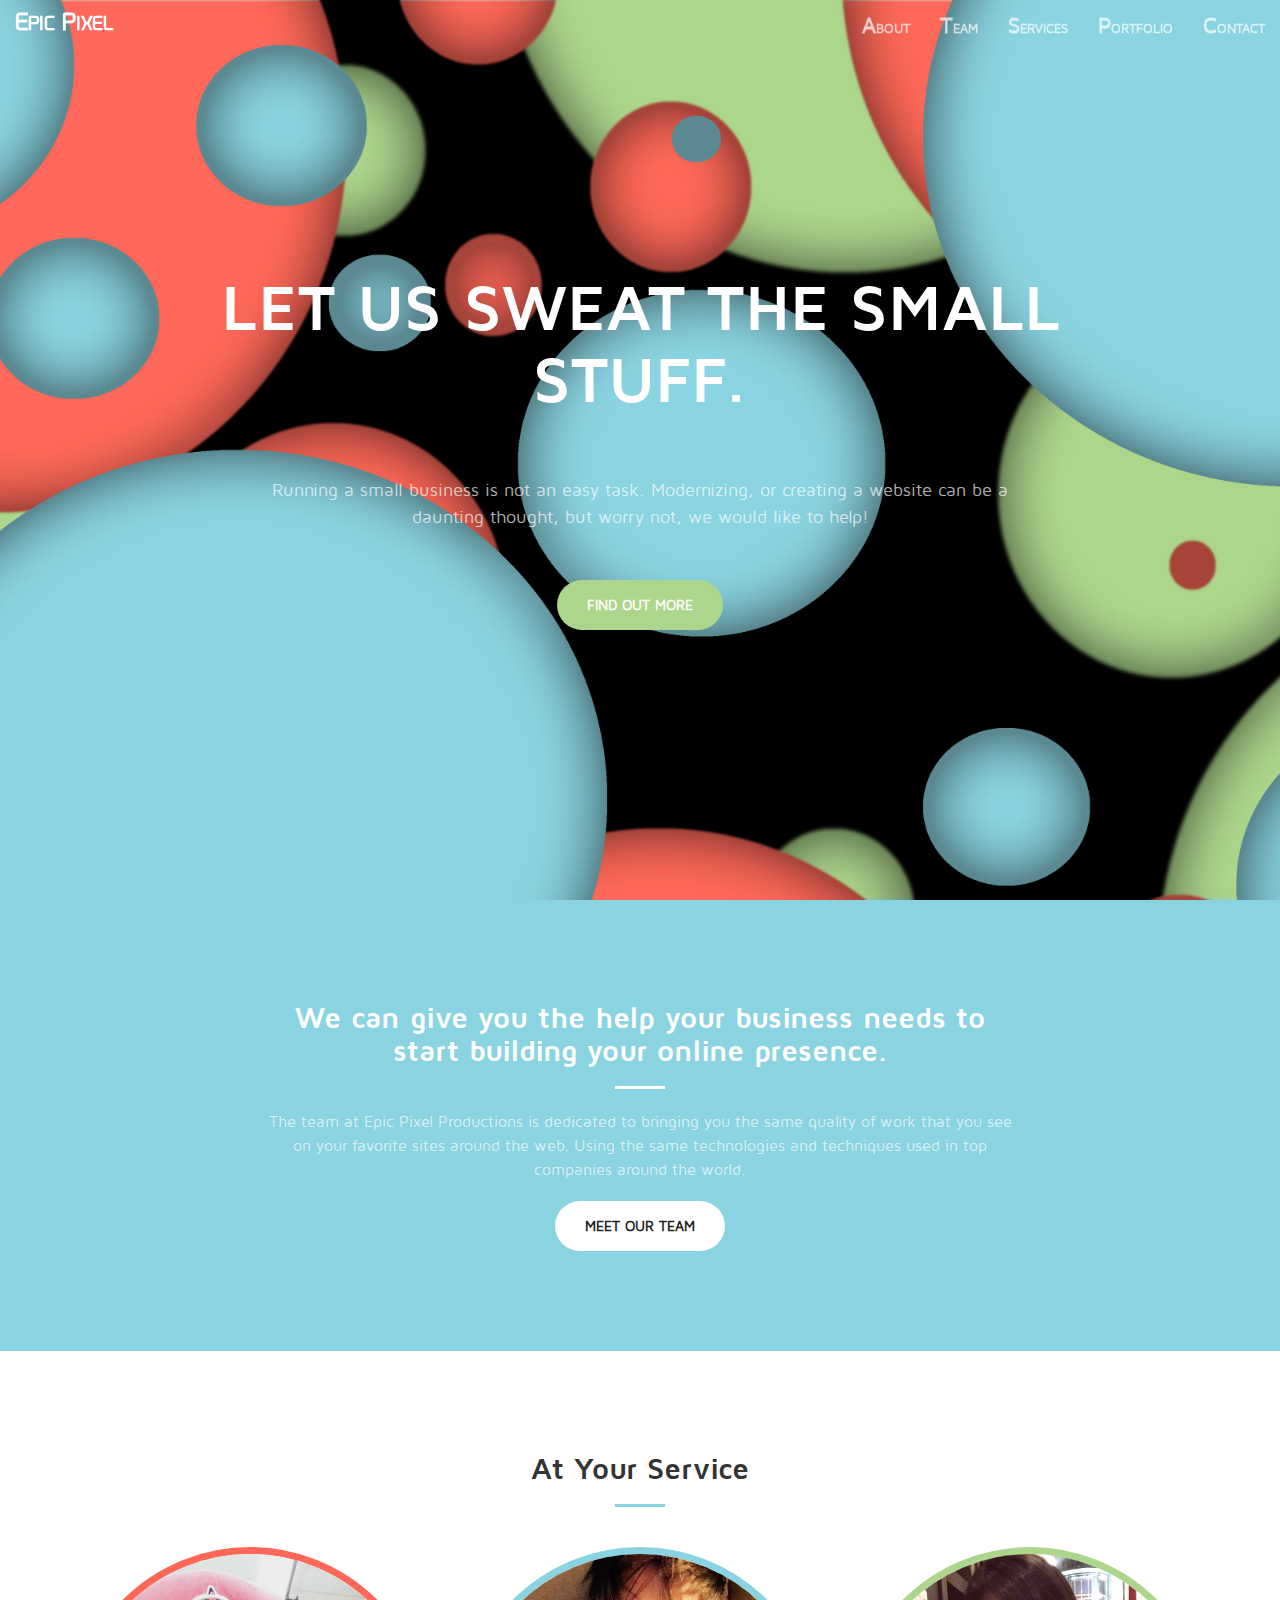
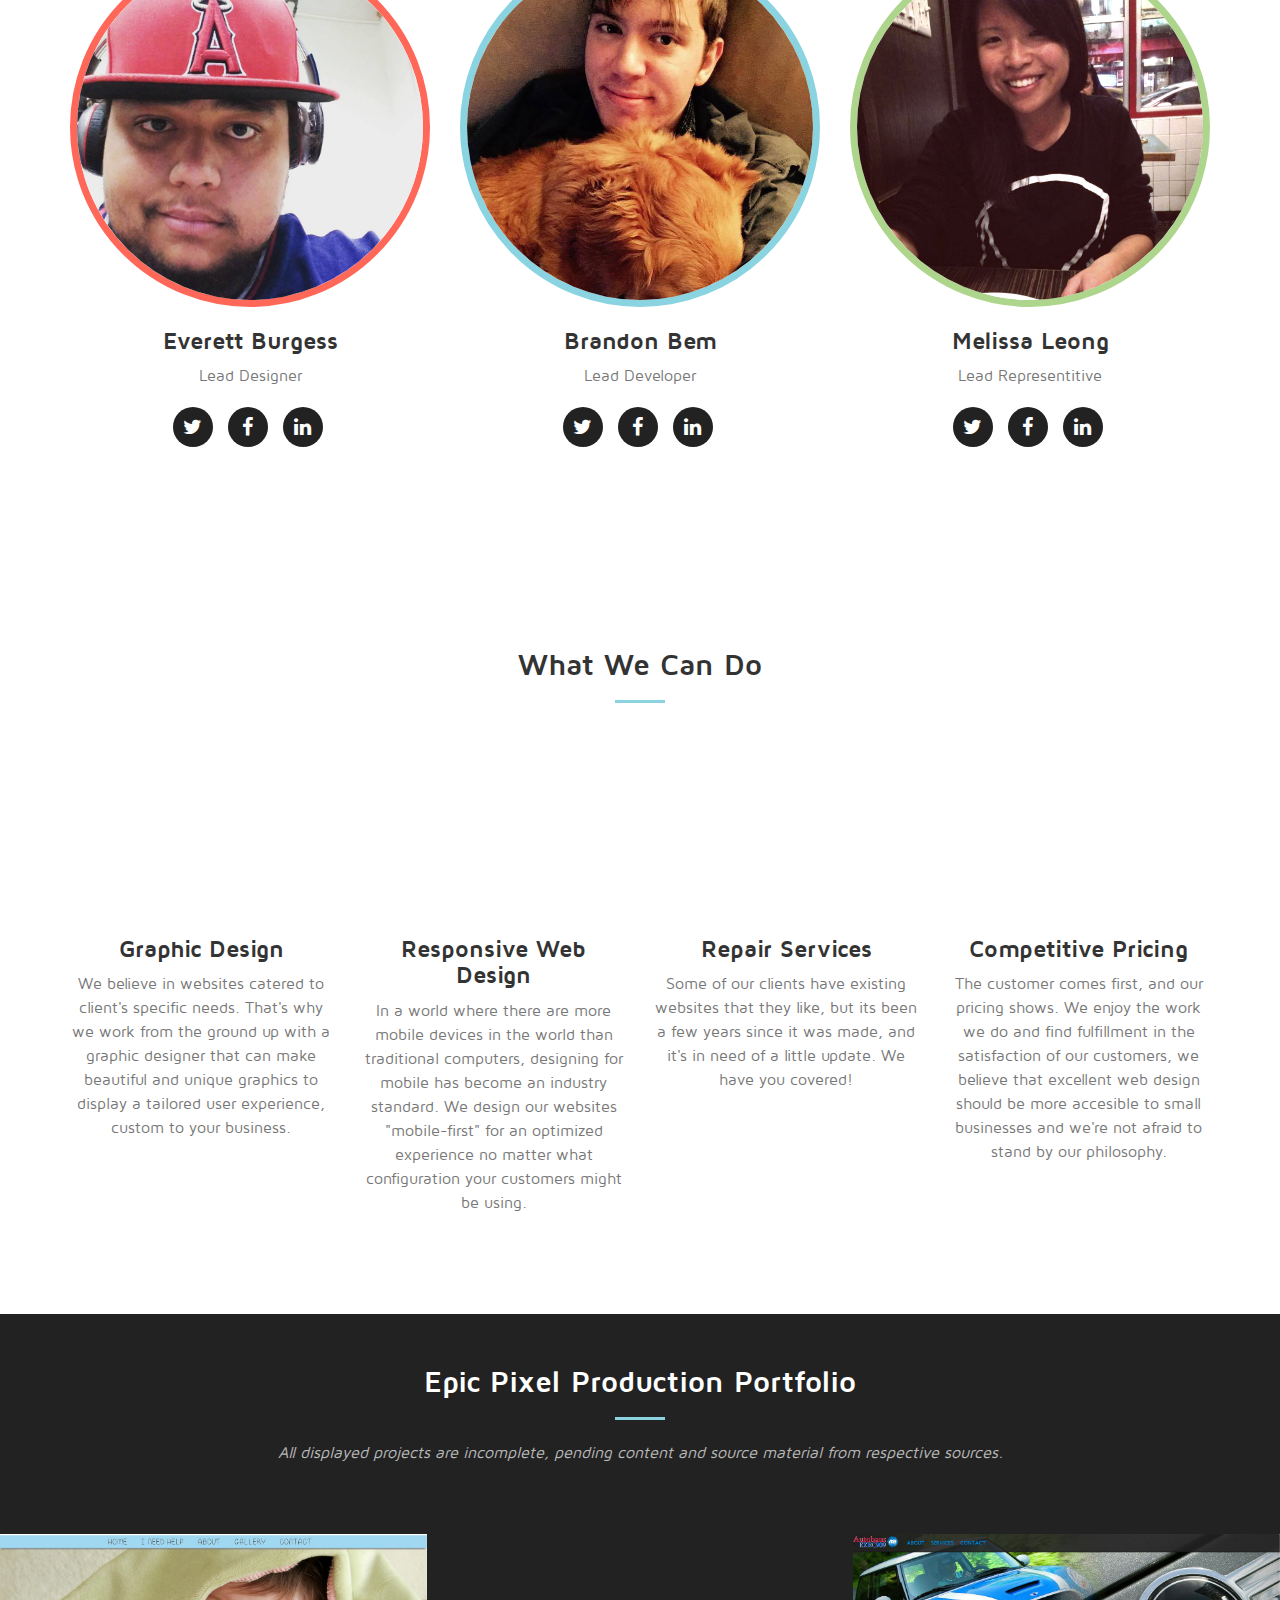
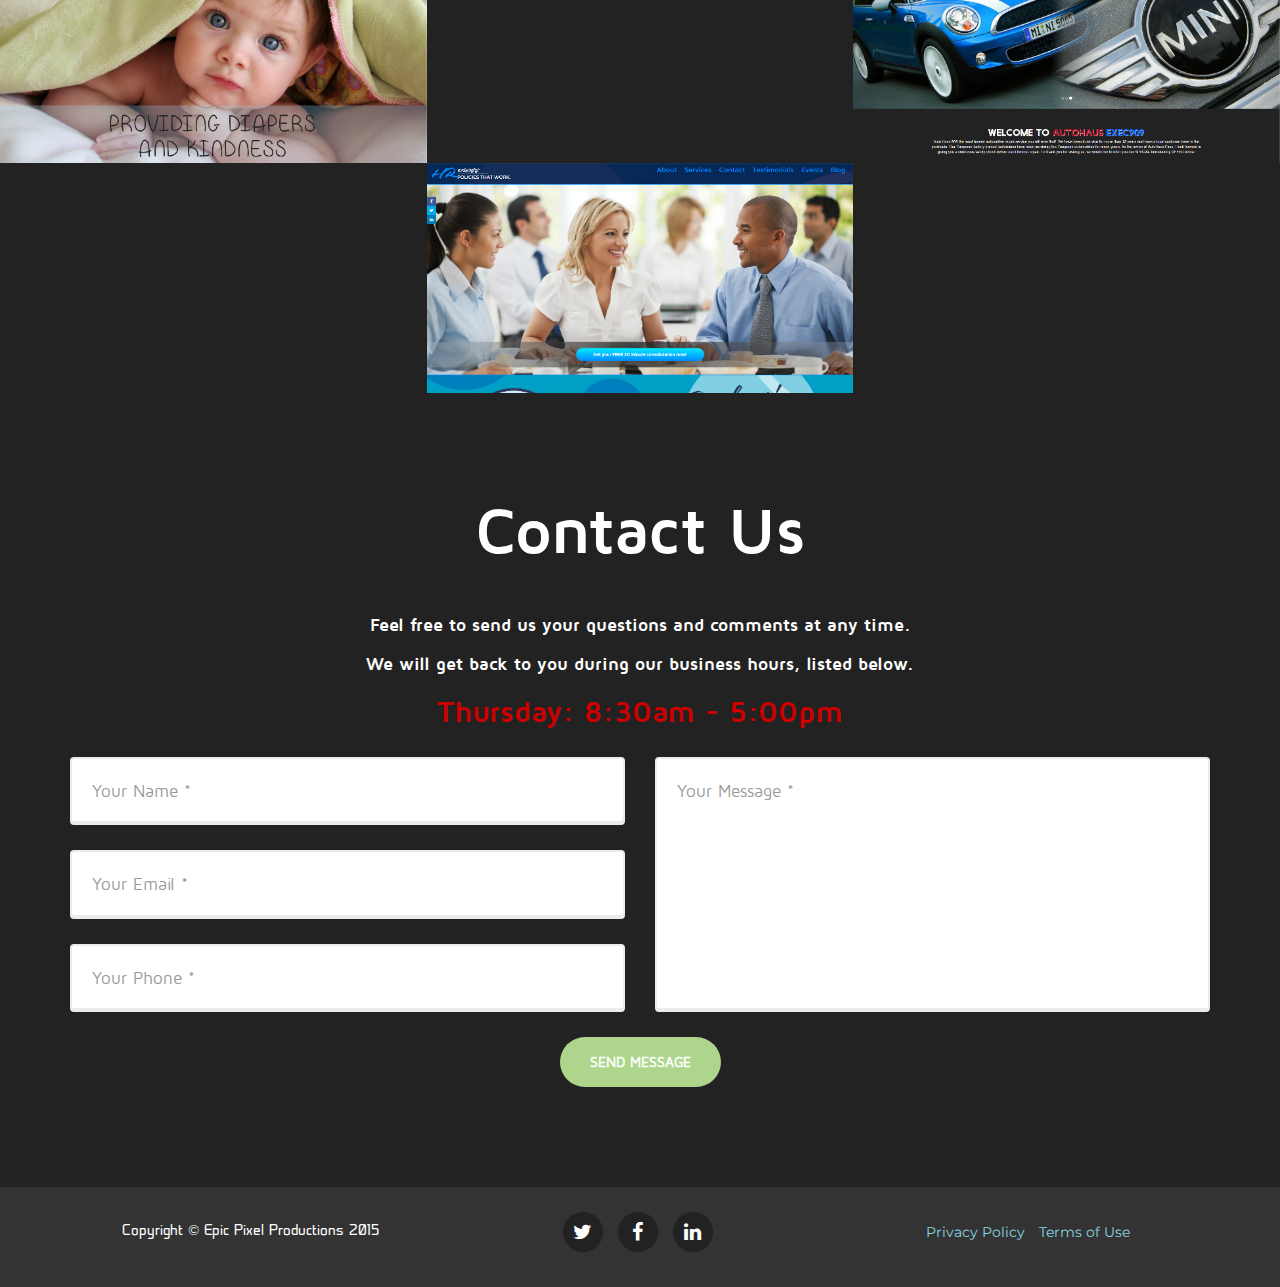
==== index.html @ f12c26b0 "initial commit" ====
<!DOCTYPE html>
<html lang="en">

<head>
    <meta charset="utf-8">
    <meta http-equiv="X-UA-Compatible" content="IE=edge">
    <meta name="viewport" content="width=device-width, initial-scale=1">
    <meta name="description" content="">
    <meta name="author" content="">

    <title>Epic Pixel Productions</title>

    <!-- Bootstrap Core CSS -->
    <link rel="stylesheet" href="css/bootstrap.min.css" type="text/css">

    <!-- Custom Fonts -->
    <link href='http://fonts.googleapis.com/css?family=Open+Sans:300italic,400italic,600italic,700italic,800italic,400,300,600,700,800' rel='stylesheet' type='text/css'>
    <link href="https://fonts.googleapis.com/css?family=Montserrat:400,700" rel="stylesheet" type="text/css" />
    <link href='http://fonts.googleapis.com/css?family=Merriweather:400,300,300italic,400italic,700,700italic,900,900italic' rel='stylesheet' type='text/css'>
    <link rel="stylesheet" href="font-awesome/css/font-awesome.min.css" type="text/css">

    <!-- Plugin CSS -->
    <link rel="stylesheet" href="css/animate.min.css" type="text/css">

    <!-- Custom CSS -->
    <link rel="stylesheet" href="css/epp.css" type="text/css">

    <!-- HTML5 Shim and Respond.js IE8 support of HTML5 elements and media queries -->
    <!-- WARNING: Respond.js doesn't work if you view the page via file:// -->
    <!--[if lt IE 9]>
        <script src="https://oss.maxcdn.com/libs/html5shiv/3.7.0/html5shiv.js"></script>
        <script src="https://oss.maxcdn.com/libs/respond.js/1.4.2/respond.min.js"></script>
    <![endif]-->

</head>

<body onload="shopOpenFunction()" id="page-top">

    <nav id="mainNav" class="navbar navbar-default navbar-fixed-top">
        <div class="container-fluid">
            <!-- Brand and toggle get grouped for better mobile display -->
            <div class="navbar-header">
                <button type="button" class="navbar-toggle collapsed" data-toggle="collapse" data-target="#bs-example-navbar-collapse-1">
                    <span class="sr-only">Toggle navigation</span>
                    <span class="icon-bar"></span>
                    <span class="icon-bar"></span>
                    <span class="icon-bar"></span>
                </button>
                <a class="navbar-brand page-scroll" href="#page-top"><span id="different">E</span>pic <span id="different">P</span>ixel</a>
            </div>

            <!-- Collect the nav links, forms, and other content for toggling -->
            <div class="collapse navbar-collapse" id="bs-example-navbar-collapse-1">
                <ul class="nav navbar-nav navbar-right">
                    <li>
                        <a class="page-scroll" href="#about"><span id="different">A</span>bout</a>
                    </li>
                    <li>
                        <a class="page-scroll" href="#team"><span id="different">T</span>eam</a>
                    </li>
                    <li>
                        <a class="page-scroll" href="#services"><span id="different">S</span>ervices</a>
                    </li>
                    <li>
                        <a class="page-scroll" href="#portfolio"><span id="different">P</span>ortfolio</a>
                    </li>
                    <li>
                        <a class="page-scroll" href="#contact"><span id="different">C</span>ontact</a>
                    </li>
                </ul>
            </div>
            <!-- /.navbar-collapse -->
        </div>
        <!-- /.container-fluid -->
    </nav>

    <header>
        <div class="header-content">
            <div class="header-content-inner">
                <h1>Let us sweat the small stuff.</h1>
                <hr>
                <p>Running a small business is not an easy task. Modernizing, or creating a website can be a daunting thought, but worry not, we would like to help!</p>
                <a href="#about" class="btn btn-primary btn-xl page-scroll">Find Out More</a>
            </div>
        </div>
    </header>

    <section class="bg-primary" id="about">
        <div class="container">
            <div class="row">
                <div class="col-lg-8 col-lg-offset-2 text-center">
                    <h2 class="section-heading">We can give you the help your business needs to start building your online presence.</h2>
                    <hr class="light">
                    <p class="text-faded">The team at Epic Pixel Productions is dedicated to bringing you the same quality of work that you see on your favorite sites around the web. Using the same technologies and techniques used in top companies around the world.</p>
                    <a href="#" class="btn btn-default btn-xl">Meet Our Team</a>
                </div>
            </div>
        </div>
    </section>

    <section id="team">
        <div class="container">
            <div class="row">
                <div class="col-lg-12 text-center">
                    <h2 class="section-heading">At Your Service</h2>
                    <hr class="primary">
                </div>
            </div>
        </div>
        <div class="container">
            <div class="row">
                <div class="col-lg-4 col-md-6 text-center">
                    <div class="service-box">
                        <img id="everett" class="img-circle img-responsive" src="img/team/1.jpg">
                        <h3>Everett Burgess</h3>
                        <p class="text-muted">Lead Designer</p>
                        <br>
                        <ul class="list-inline social-buttons">
                            <li><a id="redhover" href="https://twitter.com/everettb12"><i class="fa fa-twitter" target="_blank"></i></a>
                            </li>
                            <li><a id="redhover" href="https://www.facebook.com/everett.burgess.35?fref=ts" target="_blank"><i class="fa fa-facebook"></i></a>
                            </li>
                            <li><a id="redhover" href="https://www.linkedin.com/profile/view?id=AAkAABrIqSoB1hJnJ5G-Zk3a4AHD3hscn_K9YU8&authType=NAME_SEARCH&authToken=O6Fl&locale=en_US&trk=tyah&trkInfo=clickedVertical%3Amynetwork%2CclickedEntityId%3A449358122%2CauthType%3ANAME_SEARCH%2Cidx%3A1-1-1%2CtarId%3A1446047250086%2Ctas%3Aeverett"><i class="fa fa-linkedin" target="_blank"></i></a>
                            </li>
                        </ul>
                    </div>
                </div>
                <div class="col-lg-4 col-md-6 text-center">
                    <div class="service-box">
                        <img id="brandon" class="img-circle img-responsive" src="img/team/3.jpg">
                        <h3>Brandon Bem</h3>
                        <p class="text-muted">Lead Developer</p>
                        <br>
                        <ul class="list-inline social-buttons">
                            <li><a href="https://twitter.com/BrandonBem1" target="_blank"><i class="fa fa-twitter"></i></a>
                            </li>
                            <li><a href="https://www.facebook.com/brandon.bem" target="_blank"><i class="fa fa-facebook"></i></a>
                            </li>
                            <li><a href="https://www.linkedin.com/pub/brandon-bem/102/669/a78" target="_blank"><i class="fa fa-linkedin"></i></a>
                            </li>
                        </ul>
                    </div>
                </div>
                <div class="col-lg-4 col-md-6 text-center">
                    <div class="service-box">
                        <img id="melissa" class="img-circle img-responsive" src="img/team/2.jpg">
                        <h3>Melissa Leong</h3>
                        <p class="text-muted">Lead Representitive</p>
                        <br>
                        <ul class="list-inline social-buttons">
                            <li><a id="greenhover" href="#"><i class="fa fa-twitter"></i></a>
                            </li>
                            <li><a id="greenhover" href="#"><i class="fa fa-facebook"></i></a>
                            </li>
                            <li><a id="greenhover" href="#"><i class="fa fa-linkedin"></i></a>
                            </li>
                        </ul>
                    </div>
                </div>
                </div>
            </div>
        </div>
    </section>

    <section id="somethingelse">
        <div class="container">
            <div class="row">
                <div class="col-lg-12 text-center">
                    <h2 class="section-heading">What We Can Do</h2>
                    <hr class="primary">
                </div>
            </div>
        </div>
        <div class="container">
            <div class="row">
                <div class="col-lg-3 col-md-6 text-center">
                    <div class="service-box">
                        <i id="services" class="fa fa-paint-brush wow bounceIn text-primary"></i>
                        <h3>Graphic Design</h3>
                        <p class="text-muted">We believe in websites catered to client's specific needs. That's why we work from the ground up with a graphic designer that can make beautiful and unique graphics to display a tailored user experience, custom to your business.</p>
                    </div>
                </div>
                <div class="col-lg-3 col-md-6 text-center">
                    <div class="service-box">
                        <i id="services" class="fa fa-laptop wow bounceIn text-primary" data-wow-delay=".1s"></i>
                        <h3>Responsive Web Design</h3>
                        <p class="text-muted">In a world where there are more mobile devices in the world than traditional computers, designing for mobile has become an industry standard. We design our websites "mobile-first" for an optimized experience no matter what configuration your customers might be using.</p>
                    </div>
                </div>
                <div class="col-lg-3 col-md-6 text-center">
                    <div class="service-box">
                        <i id="services" class="fa fa-wrench wow bounceIn text-primary" data-wow-delay=".2s"></i>
                        <h3>Repair Services</h3>
                        <p class="text-muted">Some of our clients have existing websites that they like, but its been a few years since it was made, and it's in need of a little update. We have you covered!</p>
                    </div>
                </div>
                <div class="col-lg-3 col-md-6 text-center">
                    <div class="service-box">
                        <i id="services" class="fa fa-money wow bounceIn text-primary" data-wow-delay=".3s"></i>
                        <h3>Competitive Pricing</h3>
                        <p class="text-muted">The customer comes first, and our pricing shows. We enjoy the work we do and find fulfillment in the satisfaction of our customers, we believe that excellent web design should be more accesible to small businesses and we're not afraid to stand by our philosophy.</p>
                    </div>
                </div>
            </div>
        </div>
    </section>

    <aside class="bg-dark">
        <div class="container text-center">
           <h2 class="section-heading">Epic Pixel Production Portfolio</h2>
           <hr class="primary">
           <p class="text-faded"><i>All displayed projects are incomplete, pending content and source material from respective sources.</i></p>
        </div>
    </aside>

    <section class="no-padding" id="portfolio">
        <div class="container-fluid bg-dark">
            <div class="row no-gutter">
                <div class="col-lg-4 col-sm-6">
                    <a href="BabyBasics/index.html" target="_blank" class="portfolio-box">
                        <img src="img/portfolio/1.jpg" class="img-responsive" alt="">
                        <div class="portfolio-box-caption">
                            <div class="portfolio-box-caption-content">
                                <div class="project-category text-faded">
                                    Website
                                </div>
                                <div class="project-name">
                                    Baby Basics
                                </div>
                            </div>
                        </div>
                    </a>
                </div>
                <div class="col-lg-4 col-sm-6">
                    <a style="display: none" href="#" class="portfolio-box">
                        <img src="img/portfolio/2.jpg" class="img-responsive" alt="">
                        <div class="portfolio-box-caption">
                            <div class="portfolio-box-caption-content">
                                <div class="project-category text-faded">
                                    Category
                                </div>
                                <div class="project-name">
                                    Project Name
                                </div>
                            </div>
                        </div>
                    </a>
                </div>
                <div class="col-lg-4 col-sm-6">
                    <a href="AutoHaus/index.html" target="_blank" class="portfolio-box">
                        <img src="img/portfolio/3.jpg" class="img-responsive" alt="">
                        <div class="portfolio-box-caption">
                            <div class="portfolio-box-caption-content">
                                <div class="project-category text-faded">
                                    Website
                                </div>
                                <div class="project-name">
                                    AutoHaus Exec909
                                </div>
                            </div>
                        </div>
                    </a>
                </div>
                <div class="col-lg-4 col-sm-6">
                    <a style="display: none" href="#" class="portfolio-box">
                        <img src="img/portfolio/4.jpg" class="img-responsive" alt="">
                        <div class="portfolio-box-caption">
                            <div class="portfolio-box-caption-content">
                                <div class="project-category text-faded">
                                    Category
                                </div>
                                <div class="project-name">
                                    Project Name
                                </div>
                            </div>
                        </div>
                    </a>
                </div>
                <div class="col-lg-4 col-sm-6">
                    <a href="HRProse/index.html" target="_blank" class="portfolio-box">
                        <img src="img/portfolio/5.jpg" class="img-responsive" alt="">
                        <div class="portfolio-box-caption">
                            <div class="portfolio-box-caption-content">
                                <div class="project-category text-faded">
                                    Website
                                </div>
                                <div class="project-name">
                                    HRProse
                                </div>
                            </div>
                        </div>
                    </a>
                </div>
                <div class="col-lg-4 col-sm-6">
                    <a style="display: none" href="#" class="portfolio-box">
                        <img src="img/portfolio/6.jpg" class="img-responsive" alt="">
                        <div class="portfolio-box-caption">
                            <div class="portfolio-box-caption-content">
                                <div class="project-category text-faded">
                                    Category
                                </div>
                                <div class="project-name">
                                    Project Name
                                </div>
                            </div>
                        </div>
                    </a>
                </div>
            </div>
        </div>
    </section>

<!-- Contact Section -->

<section id="contact">
<div class="container">
<div class="row">
<div class="col-lg-12 text-center">
<h1 class="section-heading">Contact Us</h1><br><br>
<h4 style="color: white; margin: 0" class="section-subheading text-muted">Feel free to send us your questions and comments at any time.<br><br> We will get back to you during our business hours, listed below.</h4>
<h2 class="section-subheading" id="hours"></h2><br>

</div>
</div>

<div class="row">
<div class="col-lg-12">
<form action="/webformmailer.php" id="contactForm" method="post" name="sentMessage" novalidate="">
<div class="row">
<div class="col-md-6">
<div class="form-group"><input class="form-control" data-validation-required-message="Please enter your name." id="name" placeholder="Your Name *" required="" type="text" />
<p class="help-block text-danger"></p>
</div>

<div class="form-group"><input class="form-control" data-validation-required-message="Please enter your email address." id="email" placeholder="Your Email *" required="" type="email" />
<p class="help-block text-danger"></p>
</div>

<div class="form-group"><input class="form-control" data-validation-required-message="Please enter your phone number." id="phone" placeholder="Your Phone *" required="" type="tel" />
<p class="help-block text-danger"></p>
</div>
</div>

<div class="col-md-6">
<div class="form-group"><textarea class="form-control" data-validation-required-message="Please enter a message." id="message" placeholder="Your Message *" required=""></textarea>

<p class="help-block text-danger"></p>
</div>
</div>

<div class="clearfix"></div>

<div class="col-lg-12 text-center">
<div id="success"></div>
<button class="btn btn-primary btn-xl" type="submit">Send Message</button></div>
</div>
</form>
</div>
</div>
</div>
</section>

<footer>
<div class="container">
<div class="row">
<div class="col-md-4"><span class="copyright">Copyright &copy; Epic Pixel Productions 2015</span></div>

<div class="col-md-4">
<ul class="list-inline social-buttons">
    <li><a href="https://twitter.com/EpicPixelPro" target="_blank"><i class="fa fa-twitter"></i></a>
    </li>
    <li><a href="https://www.facebook.com/epicpixelproductions" target="_blank"><i class="fa fa-facebook"></i></a>
    </li>
    <li><a href="https://www.linkedin.com/grps/Epic-Pixel-Productions-7014688/about?" target="_blank"><i class="fa fa-linkedin"></i></a>
    </li>
</ul>
</div>

<div class="col-md-4">
<ul class="list-inline quicklinks">
    <li><a href="legal/privacypolicy.html">Privacy Policy</a></li>
    <li><a href="legal/ToS.html">Terms of Use</a></li>
</ul>
</div>
</div>
</div>
</footer>
    <!-- Hours -->
    <script src="js/seasons.js"></script>

    <!-- jQuery -->
    <script src="js/jquery.js"></script>
    
    <!-- Contact Form JavaScript -->
    <script src="js/jqBootstrapValidation.js"></script>
    <script src="js/contact_me.js"></script>

    <!-- Bootstrap Core JavaScript -->
    <script src="js/bootstrap.min.js"></script>

    <!-- Plugin JavaScript -->
    <script src="js/jquery.easing.min.js"></script>
    <script src="js/jquery.fittext.js"></script>
    <script src="js/wow.min.js"></script>

    <!-- Custom Theme JavaScript -->
    <script src="js/creative.js"></script>

</body>

</html>
---- css/epp.css ----
/*!
 * Start Bootstrap - Creative Bootstrap Theme (http://startbootstrap.com)
 * Code licensed under the Apache License v2.0.
 * For details, see http://www.apache.org/licenses/LICENSE-2.0.
 */

@font-face {
    font-family: 'Prime';
    src: url('../fonts/Prime Regular.otf');
}

@font-face {
    font-family: 'MavenProBlack';
    src: url('../fonts/MavenPro-Black.ttf');
}

@font-face {
    font-family: 'MavenProBold';
    src: url('../fonts/MavenPro-Bold.ttf');
}

@font-face {
    font-family: 'MavenProRegular';
    src: url('../fonts/MavenPro-Regular.ttf');
}

@font-face {
    font-family: 'MavenProMedium';
    src: url('../fonts/MavenPro-Medium.ttf');
}

html,
body {
    width: 100%;
    height: 100%;
}

*:focus {
    outline: none;
}

#different {
    color: #ADD68C;
    font-size: 22px;
}

#everett {
    border: 7px solid #FF6858;
}

#redhover:hover {
    background-color: #FF6858;
}

#brandon {
    border: 7px solid #8AD3E0;
}

#melissa {
    border: 7px solid #ADD68C;
}

#greenhover:hover {
    background-color: #ADD68C;
}

body {
    font-family: 'MavenProRegular','Helvetica Neue',Arial,sans-serif;
}

hr {
    max-width: 50px;
    border-color: #8ad3e0;
    border-width: 3px;
}

hr.light {
    border-color: #fff;
}

a {
    color: #8ad3e0;
    -webkit-transition: all .35s;
    -moz-transition: all .35s;
    transition: all .35s;
}

a:hover,
a:focus {
    color: #ADD68C;
    text-decoration: none;
}

h1,
h2,
h3,
h4,
h5,
h6 {
    font-family: 'MavenProBold','Helvetica Neue',Arial,sans-serif;
}

p {
    margin-bottom: 20px;
    font-size: 16px;
    line-height: 1.5;
}

#somethingelse {
    font-size: 120px;
}

.bg-primary {
    background-color: #8ad3e0;
}

.bg-dark {
    color: #fff;
    background-color: #222;
}

.text-faded {
    color: rgba(255,255,255,.7);
}

section {
    padding: 100px 0;
}

section#contact {
    background-color: #222;
}

section#contact .section-heading {
    color: #fff;
}

section#contact .form-group {
    margin-bottom: 25px;
    transition: .5s;
}

section#contact .form-group input,section#contact .form-group textarea {
    padding: 20px;
}

section#contact .form-group input.form-control {
    height: auto;
}

section#contact .form-group textarea.form-control {
    height: 255px;
    resize: none;
}

section#contact .form-control {
    padding: 0 15px 2px;
    font-size: 17px;
    background: #fff;
    border: 2px solid #ebebeb;
    border-radius: 4px;
    -webkit-box-shadow: inset 0 -2px #ebebeb;
    box-shadow: inset 0 -2px #ebebeb;
    transition: .5s;
}

section#contact .form-control:focus {
    border-color: #8AD3E0;
    outline: none;
    -webkit-box-shadow: inset 0 -2px #62c2e4;
    box-shadow: inset 0 -2px #62c2e4;
}

section#contact::-webkit-input-placeholder {
    text-transform: uppercase;
    font-family: Montserrat,"Helvetica Neue",Helvetica,Arial,sans-serif;
    font-weight: 700;
    color: #bbb;
}

section#contact:-moz-placeholder {
    text-transform: uppercase;
    font-family: Montserrat,"Helvetica Neue",Helvetica,Arial,sans-serif;
    font-weight: 700;
    color: #bbb;
}

section#contact::-moz-placeholder {
    text-transform: uppercase;
    font-family: Montserrat,"Helvetica Neue",Helvetica,Arial,sans-serif;
    font-weight: 700;
    color: #bbb;
}

section#contact:-ms-input-placeholder {
    text-transform: uppercase;
    font-family: Montserrat,"Helvetica Neue",Helvetica,Arial,sans-serif;
    font-weight: 700;
    color: #bbb;
}

section#contact .text-danger {
    color: #e74c3c;
}

footer {
    padding: 25px 0;
    text-align: center;
    background-color: #333;
    height: 100px;
}

footer span.copyright {
    text-transform: uppercase;
    text-transform: none;
    font-family: 'Prime',Montserrat,"Helvetica Neue",Helvetica,Arial,sans-serif;
    color: #fff;
    line-height: 40px;
}

footer ul.quicklinks {
    margin-bottom: 0;
    text-transform: uppercase;
    text-transform: none;
    font-family: Montserrat,"Helvetica Neue",Helvetica,Arial,sans-serif;
    line-height: 40px;
    text-decoration: none;
}

ul.social-buttons {
    margin-bottom: 0;
}

ul.social-buttons li a {
    display: block;
    width: 40px;
    height: 40px;
    border-radius: 100%;
    font-size: 20px;
    line-height: 40px;
    outline: 0;
    color: #fff;
    background-color: #222;
    -webkit-transition: all .3s;
    -moz-transition: all .3s;
    transition: all .3s;
}

ul.social-buttons li a:hover {
    background-color: #8AD3E0;
}

aside {
    padding: 50px 0;
}

.no-padding {
    padding: 0;
}

.navbar-default {
    border-color: rgba(34,34,34,.05);
    font-family: 'MavenProRegular','Helvetica Neue',Arial,sans-serif;
    background-color: #222;
    -webkit-transition: all .35s;
    -moz-transition: all .35s;
    transition: all .35s;
}

.navbar-default .navbar-toggle {
    border: none;
}

.navbar-default .navbar-toggle:hover,
.navbar-default .navbar-toggle:focus,
.navbar-default .navbar-toggle:active {
    background-color: #222;
}

.navbar-default .navbar-header .navbar-brand {
    text-transform: uppercase;
    font-family: 'Prime','Helvetica Neue',Arial,sans-serif;
    font-weight: 700;
    color: #8ad3e0;
}

.navbar-default .navbar-header .navbar-brand:hover {
    color: #00007D;
}

.navbar-default .nav > li>a,
.navbar-default .nav>li>a:focus {
    text-transform: uppercase;
    font-size: 13px;
    font-weight: 700;
    color: #8AD3E0;
}

.navbar-default .nav > li>a:hover,
.navbar-default .nav>li>a:focus:hover {
    color: #8ad3e0;
}

.navbar-default .nav > li.active>a,
.navbar-default .nav>li.active>a:focus {
    color: #ADD68C!important;
    background-color: transparent;
}

.navbar-default .nav > li.active>a:hover,
.navbar-default .nav>li.active>a:focus:hover {
    background-color: transparent;
}

@media(min-width:768px) {
    .navbar-default {
        border-color: rgba(255,255,255,.3);
        background-color: transparent;
    }

    .navbar-default .navbar-header .navbar-brand {
        color: rgba(255,255,255,.7);
    }

    .affix-top #different {
        color: rgba(255,255,255,.7);
        transition: 0.35s;
    }

    .affix-top.navbar-default .nav > li>a:hover > #different {
        color: #fff;
    }

    .affix-top .navbar-brand:hover #different {
        color: #fff;
    }

    .navbar-default .navbar-header .navbar-brand:hover {
        color: #fff;
    }

    .navbar-default .nav > li>a,
    .navbar-default .nav>li>a:focus {
        color: rgba(255,255,255,.7);
    }

    .navbar-default .nav > li>a:hover,
    .navbar-default .nav>li>a:focus:hover {
        color: #fff;
    }

    .navbar-default.affix {
        border-color: rgba(34,34,34,.05);
        background-color: #222;
    }

    .navbar-default.affix .navbar-header .navbar-brand {
        font-size: 18px;
        color: #8AD3E0;
    }

    .navbar {
        border: 0;
    }

    hr.star-light,
    hr.star-primary {
        margin: 25px auto 30px;
        padding: 0;
        max-width: 250px;
        border: 0;
        border-top: solid 5px;
        text-align: center;
    }

    hr.star-light:after,
    hr.star-primary:after {
        content: "\f1d0";
        display: inline-block;
        position: relative;
        top: -.8em;
        padding: 0 .25em;
        font-family: FontAwesome;
        font-size: 2em;
    }

    hr.star-light {
        border-color: #fff;
    }

    hr.star-light:after {
        color: #fff;
        background-color: #18bc9c;
    }

    hr.star-primary {
        border-color: #8AD3E0;
    }

    hr.star-primary:after {
        color: #8AD3E0;
        background-color: #fff;
    }

    .navbar-default.affix .navbar-header .navbar-brand:hover {
        color: #ADD68C;
    }

    .navbar-default.affix .nav > li>a,
    .navbar-default.affix .nav>li>a:focus {
        color: #8AD3E0;
    }

    .navbar-default.affix .nav > li>a:hover,
    .navbar-default.affix .nav>li>a:focus:hover {
        color: #ADD68C;
    }
}

header {
    position: relative;
    width: 100%;
    min-height: auto;
    text-align: center;
    color: #fff;
    background-image: url(../img/head.jpg);
    background-position: center;
    -webkit-background-size: cover;
    -moz-background-size: cover;
    background-size: cover;
    -o-background-size: cover;
}

header .header-content {
    position: relative;
    width: 100%;
    padding: 100px 15px;
    text-align: center;
}

header .header-content .header-content-inner h1 {
    margin-top: 0;
    margin-bottom: 0;
    text-transform: uppercase;
    font-weight: 700;
}

header .header-content .header-content-inner hr {
    margin: 30px auto;
}

header .header-content .header-content-inner p {
    margin-bottom: 50px;
    font-size: 16px;
    font-weight: 300;
    color: rgba(255,255,255,.7);
}

@media(min-width:768px) {
    header {
        min-height: 100%;
    }

    header .header-content {
        position: absolute;
        top: 50%;
        padding: 0 50px;
        -webkit-transform: translateY(-50%);
        -ms-transform: translateY(-50%);
        transform: translateY(-50%);
    }

    header .header-content .header-content-inner {
        margin-right: auto;
        margin-left: auto;
        max-width: 1000px;
    }

    header .header-content .header-content-inner p {
        margin-right: auto;
        margin-left: auto;
        max-width: 80%;
        font-size: 18px;
    }
}

.section-heading {
    margin-top: 0;
}

.service-box {
    margin: 50px auto 0;
    max-width: 400px;
}

@media(min-width:992px) {
    .service-box {
        margin: 20px auto 0;
    }
}

.service-box p {
    margin-bottom: 0;
}

.portfolio-box {
    background: #222;
    display: block;
    position: relative;
    margin: 0 auto;
    max-width: 650px;
}

.portfolio-box .portfolio-box-caption {
    display: block;
    position: absolute;
    bottom: 0;
    width: 100%;
    height: 100%;
    text-align: center;
    color: #fff;
    opacity: 0;
    background: rgba(138,211,236,0.9);
    -webkit-transition: all .35s;
    -moz-transition: all .35s;
    transition: all .35s;
}

.portfolio-box .portfolio-box-caption .portfolio-box-caption-content {
    position: absolute;
    top: 50%;
    width: 100%;
    text-align: center;
    transform: translateY(-50%);
}

.portfolio-box .portfolio-box-caption .portfolio-box-caption-content .project-category,
.portfolio-box .portfolio-box-caption .portfolio-box-caption-content .project-name {
    padding: 0 15px;
    font-family: 'MavenProRegular','Helvetica Neue',Arial,sans-serif;
}

.portfolio-box .portfolio-box-caption .portfolio-box-caption-content .project-category {
    text-transform: uppercase;
    font-size: 14px;
    font-weight: 600;
}

.portfolio-box .portfolio-box-caption .portfolio-box-caption-content .project-name {
    font-size: 18px;
}

.portfolio-box:hover .portfolio-box-caption {
    opacity: 1;
}

@media(min-width:768px) {
    .portfolio-box .portfolio-box-caption .portfolio-box-caption-content .project-category {
        font-size: 16px;
    }

    .portfolio-box .portfolio-box-caption .portfolio-box-caption-content .project-name {
        font-size: 22px;
    }
}

.call-to-action h2 {
    margin: 0 auto 20px;
}

.text-primary {
    color: #8ad3e0;
}

.no-gutter > [class*=col-] {
    padding-right: 0;
    padding-left: 0;
}

.btn:focus {
    background-color: #ADD68C;
    border-color: #ADD68C;
}

.btn-default {
    border-color: #fff;
    color: #222;
    background-color: #fff;
    -webkit-transition: all .35s;
    -moz-transition: all .35s;
    transition: all .35s;
    outline: none;
}

.btn-default:hover,
.btn-default:focus,
.btn-default.focus,
.btn-default:active,
.btn-default.active,
.open > .dropdown-toggle.btn-default {
    border-color: #ededed;
    color: #222;
    background-color: #f2f2f2;
    outline: none;
}

.btn-default:active,
.btn-default.active,
.open > .dropdown-toggle.btn-default {
    background-image: none;
    outline: none;
}

.btn-default.disabled,
.btn-default[disabled],
fieldset[disabled] .btn-default,
.btn-default.disabled:hover,
.btn-default[disabled]:hover,
fieldset[disabled] .btn-default:hover,
.btn-default.disabled:focus,
.btn-default[disabled]:focus,
fieldset[disabled] .btn-default:focus,
.btn-default.disabled.focus,
.btn-default[disabled].focus,
fieldset[disabled] .btn-default.focus,
.btn-default.disabled:active,
.btn-default[disabled]:active,
fieldset[disabled] .btn-default:active,
.btn-default.disabled.active,
.btn-default[disabled].active,
fieldset[disabled] .btn-default.active {
    border-color: #fff;
    background-color: #fff;
}

.btn-default .badge {
    color: #fff;
    background-color: #222;
}

.btn-primary {
    border-color: #ADD68C;
    color: #fff;
    background-color: #ADD68C;
    -webkit-transition: all .35s;
    -moz-transition: all .35s;
    transition: all .35s;
}

.btn-primary:hover,
.open > .dropdown-toggle.btn-primary {
    border-color: #8AD3E0;
    color: #fff;
    background-color: #8AD3E0;
}

.btn-primary:active,
.btn-primary.active,
.open > .dropdown-toggle.btn-primary {
    background-image: none;
}

.btn-primary.disabled,
.btn-primary[disabled],
fieldset[disabled] .btn-primary,
.btn-primary.disabled:hover,
.btn-primary[disabled]:hover,
fieldset[disabled] .btn-primary:hover,
.btn-primary.disabled:focus,
.btn-primary[disabled]:focus,
fieldset[disabled] .btn-primary:focus,
.btn-primary.disabled.focus,
.btn-primary[disabled].focus,
fieldset[disabled] .btn-primary.focus,
.btn-primary.disabled:active,
.btn-primary[disabled]:active,
fieldset[disabled] .btn-primary:active,
.btn-primary.disabled.active,
.btn-primary[disabled].active,
fieldset[disabled] .btn-primary.active {
    border-color: #8ad3e0;
    background-color: #8ad3e0;
}

.btn-primary .badge {
    color: #8ad3e0;
    background-color: #fff;
}

.btn {
    border: 0;
    border-radius: 300px;
    text-transform: uppercase;
    font-family: 'MavenProRegular','Helvetica Neue',Arial,sans-serif;
    font-weight: 700;
    outline: none;
}

.btn:focus, .btn:active, .btn:focus, .btn:before, .btn:after {
  outline: none;
}

.btn-xl {
    padding: 15px 30px;
    outline: none;
}

::-moz-selection {
    text-shadow: none;
    color: #fff;
    background: #222;
}

::selection {
    text-shadow: none;
    color: #fff;
    background: #222;
}

img::selection {
    color: #fff;
    background: 0 0;
}

img::-moz-selection {
    color: #fff;
    background: 0 0;
}

body {
    webkit-tap-highlight-color: #222;
}
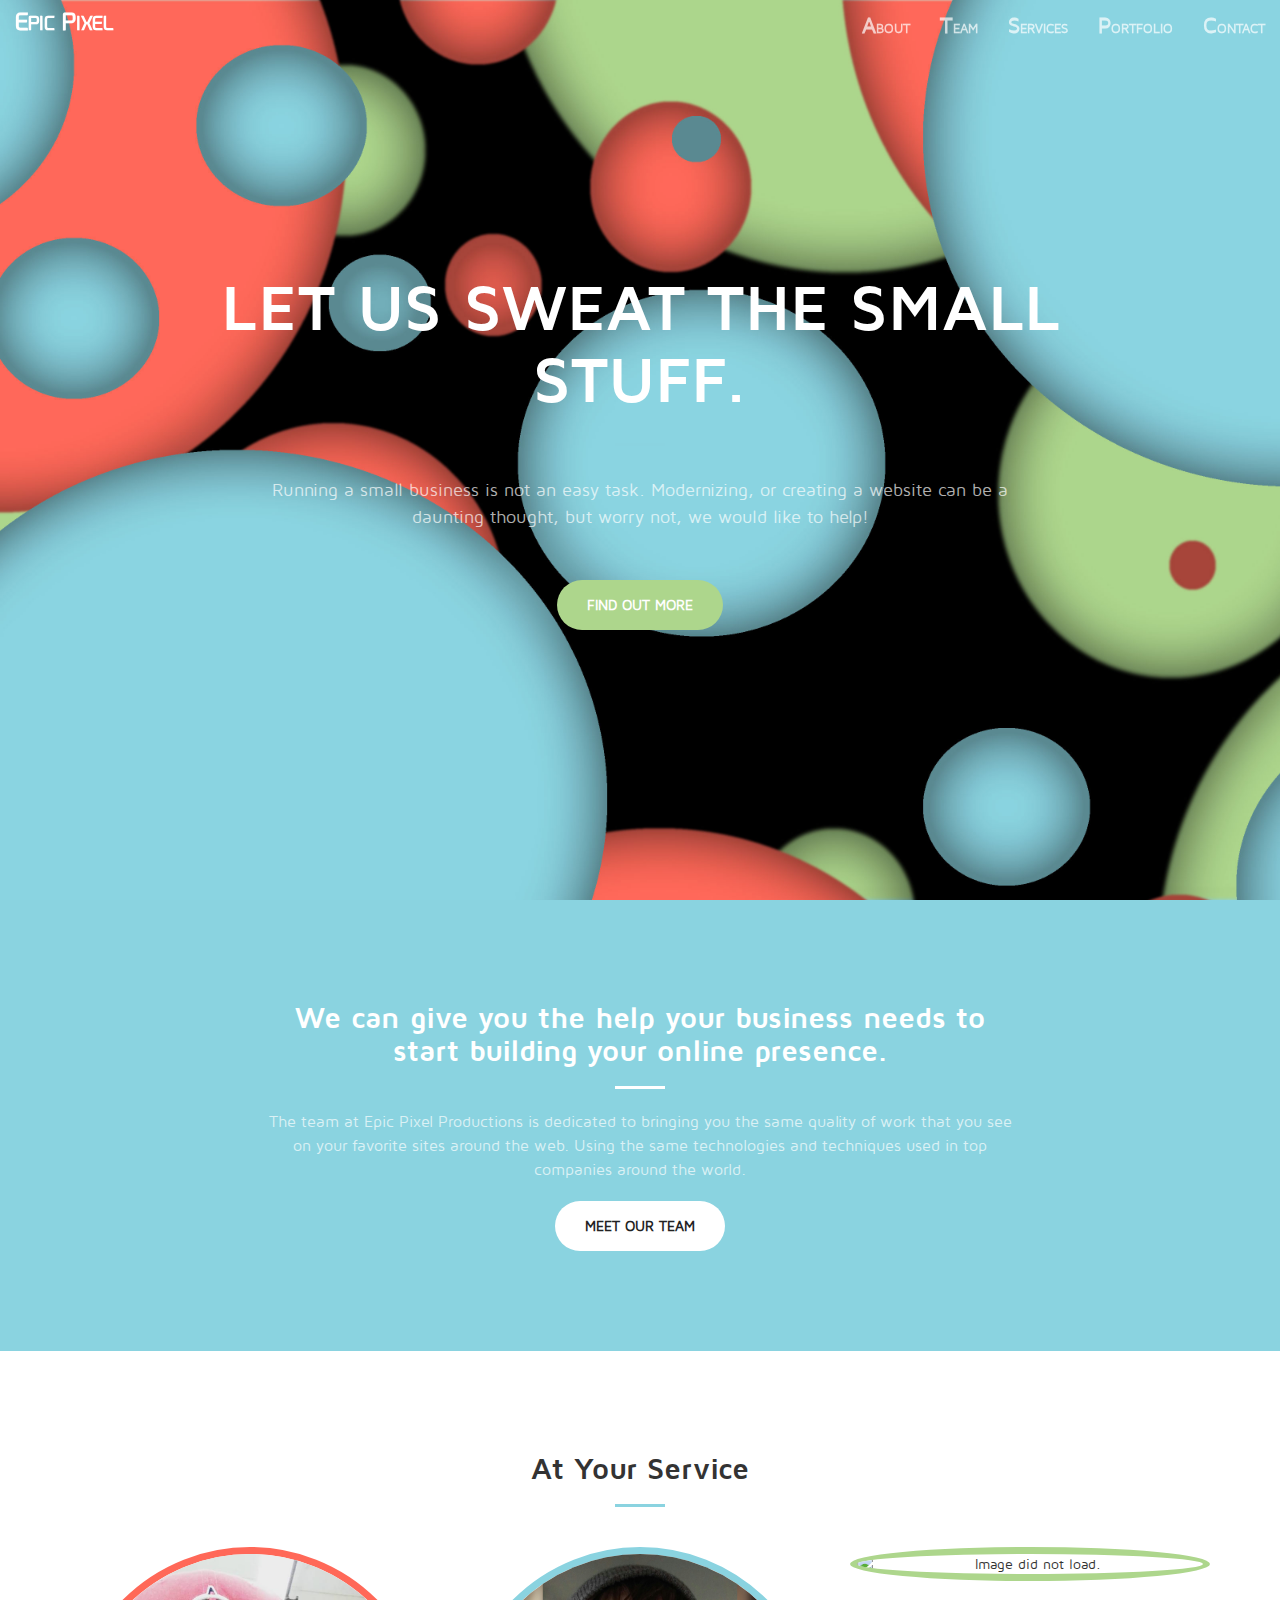
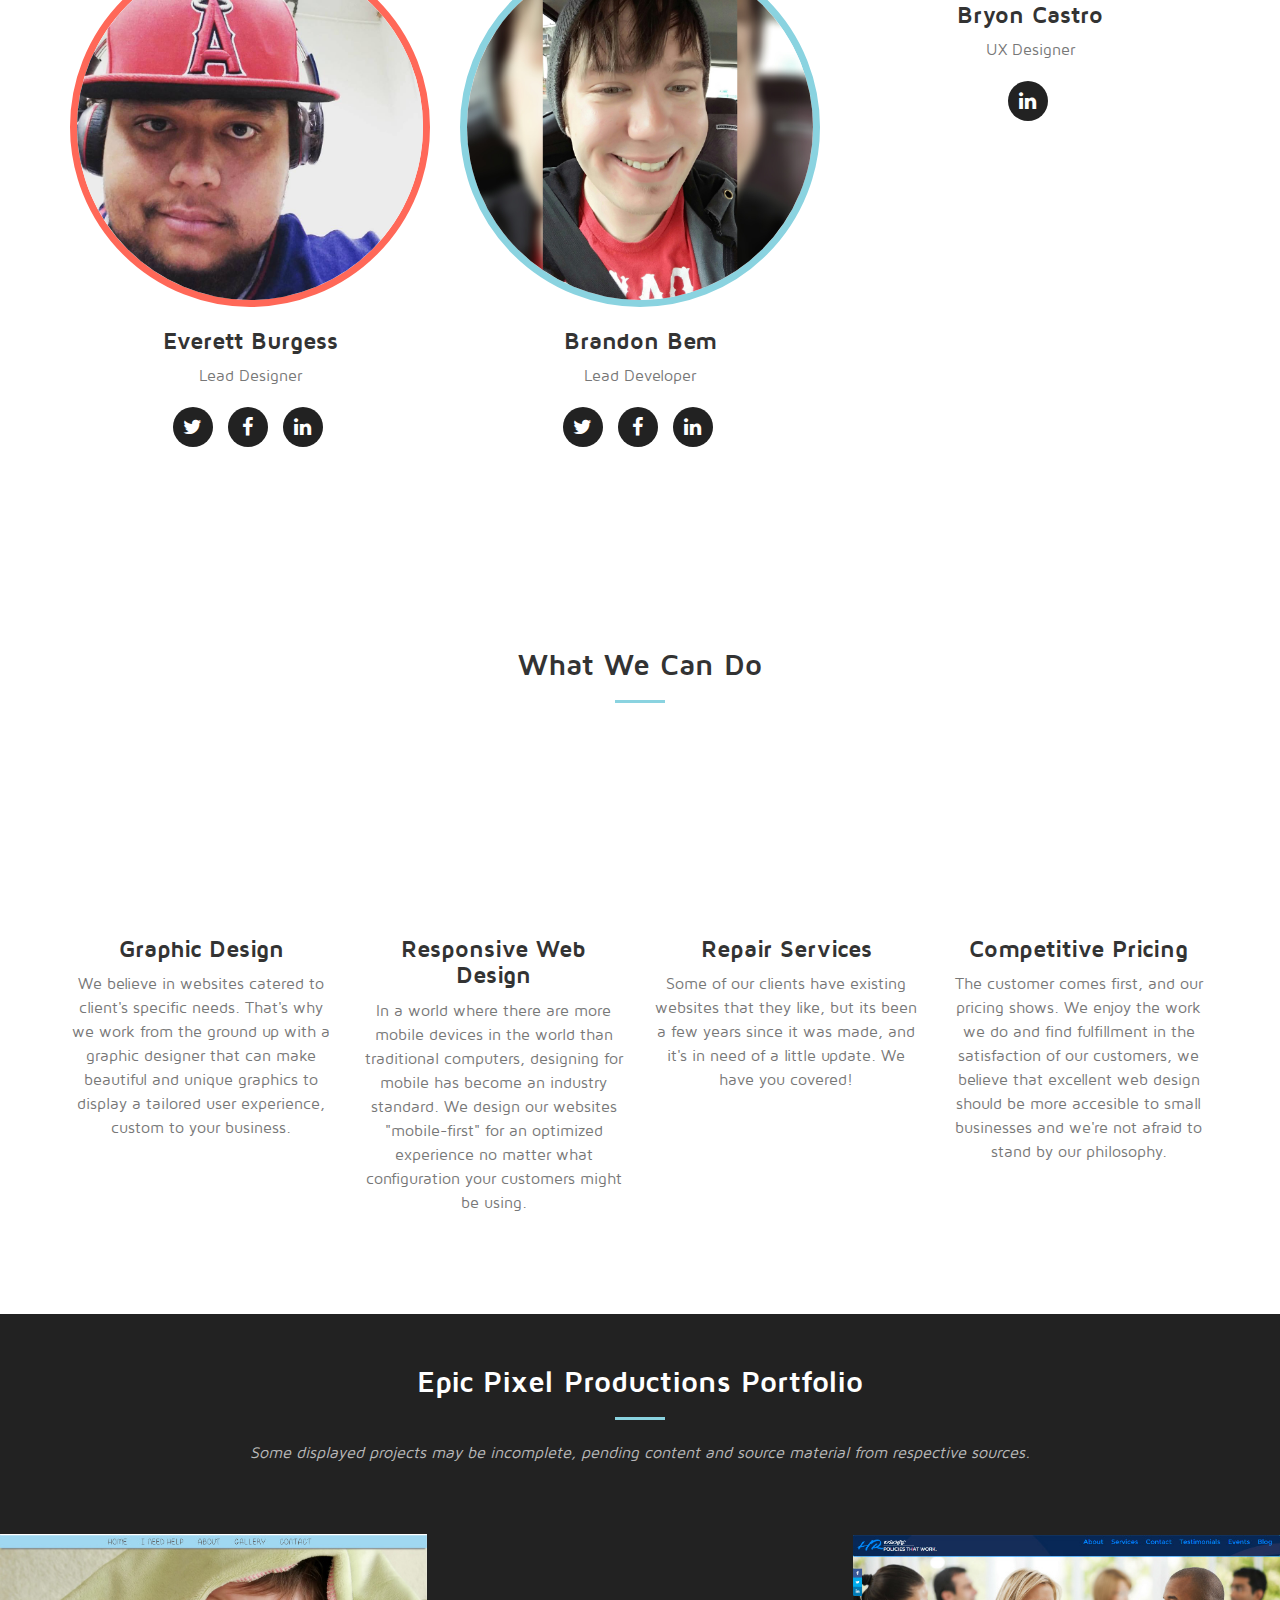
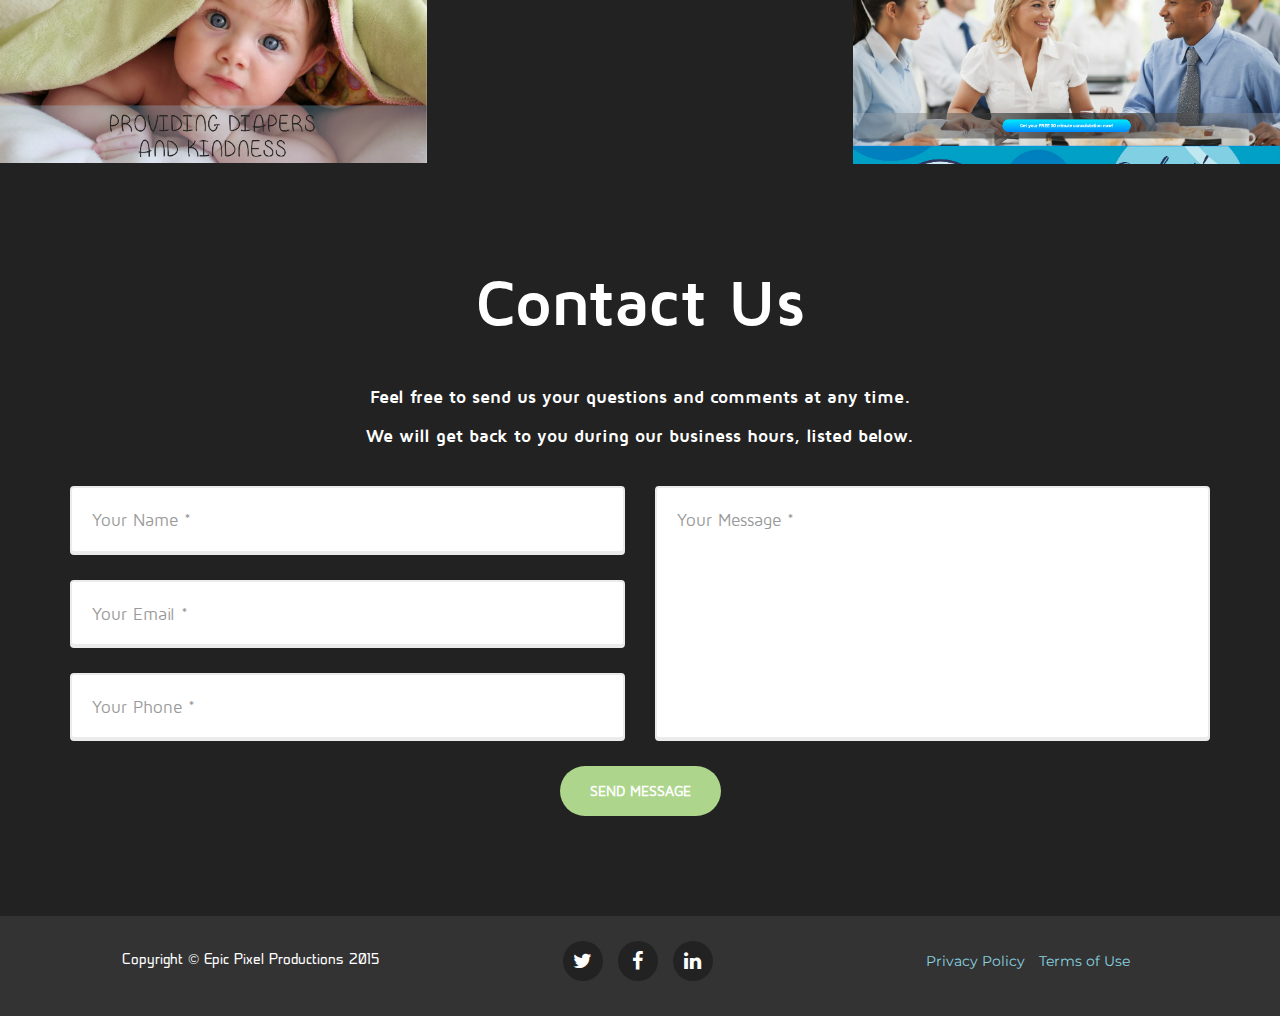
==== commit 5df0d4f1: "Roster updates, already pushed live" ====
--- a/index.html
+++ b/index.html
@@ -24,7 +24,7 @@
 
     <!-- Custom CSS -->
     <link rel="stylesheet" href="css/epp.css" type="text/css">
-
+    <script src="https://ajax.googleapis.com/ajax/libs/jquery/2.2.2/jquery.min.js"></script>
     <!-- HTML5 Shim and Respond.js IE8 support of HTML5 elements and media queries -->
     <!-- WARNING: Respond.js doesn't work if you view the page via file:// -->
     <!--[if lt IE 9]>
@@ -34,7 +34,8 @@
 
 </head>
 
-<body onload="shopOpenFunction()" id="page-top">
+<body id="page-top">
+
 
     <nav id="mainNav" class="navbar navbar-default navbar-fixed-top">
         <div class="container-fluid">
@@ -132,27 +133,27 @@
                         <p class="text-muted">Lead Developer</p>
                         <br>
                         <ul class="list-inline social-buttons">
-                            <li><a href="https://twitter.com/BrandonBem1" target="_blank"><i class="fa fa-twitter"></i></a>
-                            </li>
-                            <li><a href="https://www.facebook.com/brandon.bem" target="_blank"><i class="fa fa-facebook"></i></a>
-                            </li>
-                            <li><a href="https://www.linkedin.com/pub/brandon-bem/102/669/a78" target="_blank"><i class="fa fa-linkedin"></i></a>
+                            <li><a id="bluehover" href="https://twitter.com/BrandonBem1" target="_blank"><i class="fa fa-twitter"></i></a>
+                            </li>
+                            <li><a id="bluehover" href="https://www.facebook.com/brandon.bem" target="_blank"><i class="fa fa-facebook"></i></a>
+                            </li>
+                            <li><a id="bluehover" href="https://www.linkedin.com/pub/brandon-bem/102/669/a78" target="_blank"><i class="fa fa-linkedin"></i></a>
                             </li>
                         </ul>
                     </div>
                 </div>
                 <div class="col-lg-4 col-md-6 text-center">
                     <div class="service-box">
-                        <img id="melissa" class="img-circle img-responsive" src="img/team/2.jpg">
-                        <h3>Melissa Leong</h3>
-                        <p class="text-muted">Lead Representitive</p>
+                        <img id="melissa" class="img-circle img-responsive" Alt="Image did not load." src="img/team/2.JPG">
+                        <h3>Bryon Castro</h3>
+                        <p class="text-muted">UX Designer</p>
                         <br>
                         <ul class="list-inline social-buttons">
-                            <li><a id="greenhover" href="#"><i class="fa fa-twitter"></i></a>
-                            </li>
-                            <li><a id="greenhover" href="#"><i class="fa fa-facebook"></i></a>
-                            </li>
-                            <li><a id="greenhover" href="#"><i class="fa fa-linkedin"></i></a>
+                            <li style="opacity: 0"><a id="greenhover" href="#"><i class="fa fa-twitter"></i></a>
+                            </li>
+                            <li><a id="greenhover" href="https://www.linkedin.com/in/bryon-castro-b76009119"><i class="fa fa-linkedin"></i></a>
+                            </li>
+                            <li style="opacity: 0"><a id="greenhover" href="#"><i class="fa fa-facebook"></i></a>
                             </li>
                         </ul>
                     </div>
@@ -182,7 +183,7 @@
                 </div>
                 <div class="col-lg-3 col-md-6 text-center">
                     <div class="service-box">
-                        <i id="services" class="fa fa-laptop wow bounceIn text-primary" data-wow-delay=".1s"></i>
+                        <i id="services" class="fa fa-mobile wow bounceIn text-primary" data-wow-delay=".1s"></i>
                         <h3>Responsive Web Design</h3>
                         <p class="text-muted">In a world where there are more mobile devices in the world than traditional computers, designing for mobile has become an industry standard. We design our websites "mobile-first" for an optimized experience no matter what configuration your customers might be using.</p>
                     </div>
@@ -207,9 +208,9 @@
 
     <aside class="bg-dark">
         <div class="container text-center">
-           <h2 class="section-heading">Epic Pixel Production Portfolio</h2>
+           <h2 class="section-heading">Epic Pixel Productions Portfolio</h2>
            <hr class="primary">
-           <p class="text-faded"><i>All displayed projects are incomplete, pending content and source material from respective sources.</i></p>
+           <p class="text-faded"><i>Some displayed projects may be incomplete, pending content and source material from respective sources.</i></p>
         </div>
     </aside>
 
@@ -247,15 +248,15 @@
                     </a>
                 </div>
                 <div class="col-lg-4 col-sm-6">
-                    <a href="AutoHaus/index.html" target="_blank" class="portfolio-box">
-                        <img src="img/portfolio/3.jpg" class="img-responsive" alt="">
-                        <div class="portfolio-box-caption">
-                            <div class="portfolio-box-caption-content">
-                                <div class="project-category text-faded">
-                                    Website
-                                </div>
-                                <div class="project-name">
-                                    AutoHaus Exec909
+                    <a style="display: none" href="#" target="_blank" class="portfolio-box">
+                        <img src="#" class="img-responsive" alt="">
+                        <div class="portfolio-box-caption">
+                            <div class="portfolio-box-caption-content">
+                                <div class="project-category text-faded">
+                                    Category
+                                </div>
+                                <div class="project-name">
+                                    Project Name
                                 </div>
                             </div>
                         </div>
@@ -386,7 +387,7 @@
 </div>
 </footer>
     <!-- Hours -->
-    <script src="js/seasons.js"></script>
+    <script src="js/custom.js"></script>
 
     <!-- jQuery -->
     <script src="js/jquery.js"></script>
--- a/css/epp.css
+++ b/css/epp.css
@@ -56,12 +56,25 @@
     border: 7px solid #8AD3E0;
 }
 
+#bluehover:hover {
+    background-color: #8AD3E0;
+}
+
 #melissa {
     border: 7px solid #ADD68C;
 }
 
 #greenhover:hover {
     background-color: #ADD68C;
+}
+
+@keyframes pulse {
+    50% {transform: scale(1.2);}
+    100% {transform: scale(1.0);}
+}
+
+.animate {
+animation: pulse infinite 1s;
 }
 
 body {
@@ -244,10 +257,6 @@
     -webkit-transition: all .3s;
     -moz-transition: all .3s;
     transition: all .3s;
-}
-
-ul.social-buttons li a:hover {
-    background-color: #8AD3E0;
 }
 
 aside {
